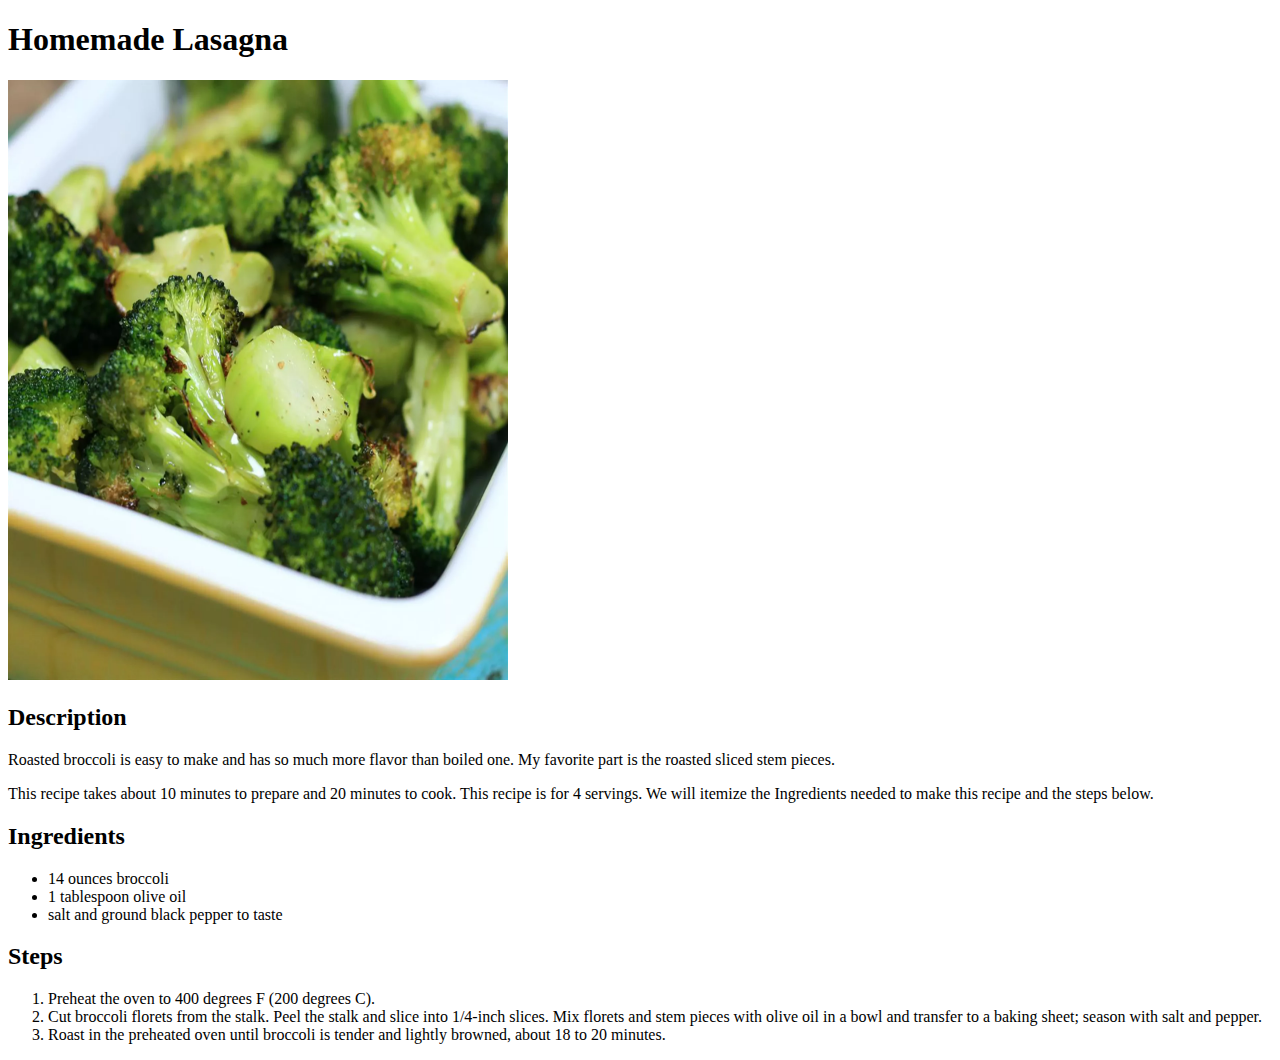
==== recipes/easy_roasted_broccolli.html @ c87e0644 "add roasted broccoli recipe fiel and content" ====
<!DOCTYPE html>
<html lang="en">
<head>
    <meta charset="UTF-8">
    <meta http-equiv="X-UA-Compatible" content="IE=edge">
    <meta name="viewport" content="width=device-width, initial-scale=1.0">
    <title>Odin-recipes | Pressed Cuban Burger</title>
</head>
<body>
    <h1>Homemade Lasagna</h1>
    <img src="../images/easy-roasted-broccoli.jpg" alt="easy roasted broccoli" width="500" height="600">
    <h2>Description</h2>
    <p>Roasted broccoli is easy to make and has so much more flavor than boiled one. 
      My favorite part is the roasted sliced stem pieces. </p>
    <p>This recipe takes about 10 minutes to prepare and 20 minutes to cook. 
     This recipe is for 4 servings. We will itemize the Ingredients needed to make this recipe and the steps below.</p>

    <h2>Ingredients</h2>
        <ul> 
            <li>14 ounces broccoli</li>
            <li>1 tablespoon olive oil</li>
            <li>salt and ground black pepper to taste</li>
        </ul>
    <h2>Steps</h2>
        <ol>
            <li>Preheat the oven to 400 degrees F (200 degrees C).</li>
            <li>Cut broccoli florets from the stalk. Peel the stalk and slice into 1/4-inch slices. 
                Mix florets and stem pieces with olive oil in a bowl and transfer to a baking sheet; 
                season with salt and pepper.</li>
            <li>Roast in the preheated oven until broccoli is tender and lightly browned, 
                about 18 to 20 minutes.</li>
        </ol>
</body>
</html>
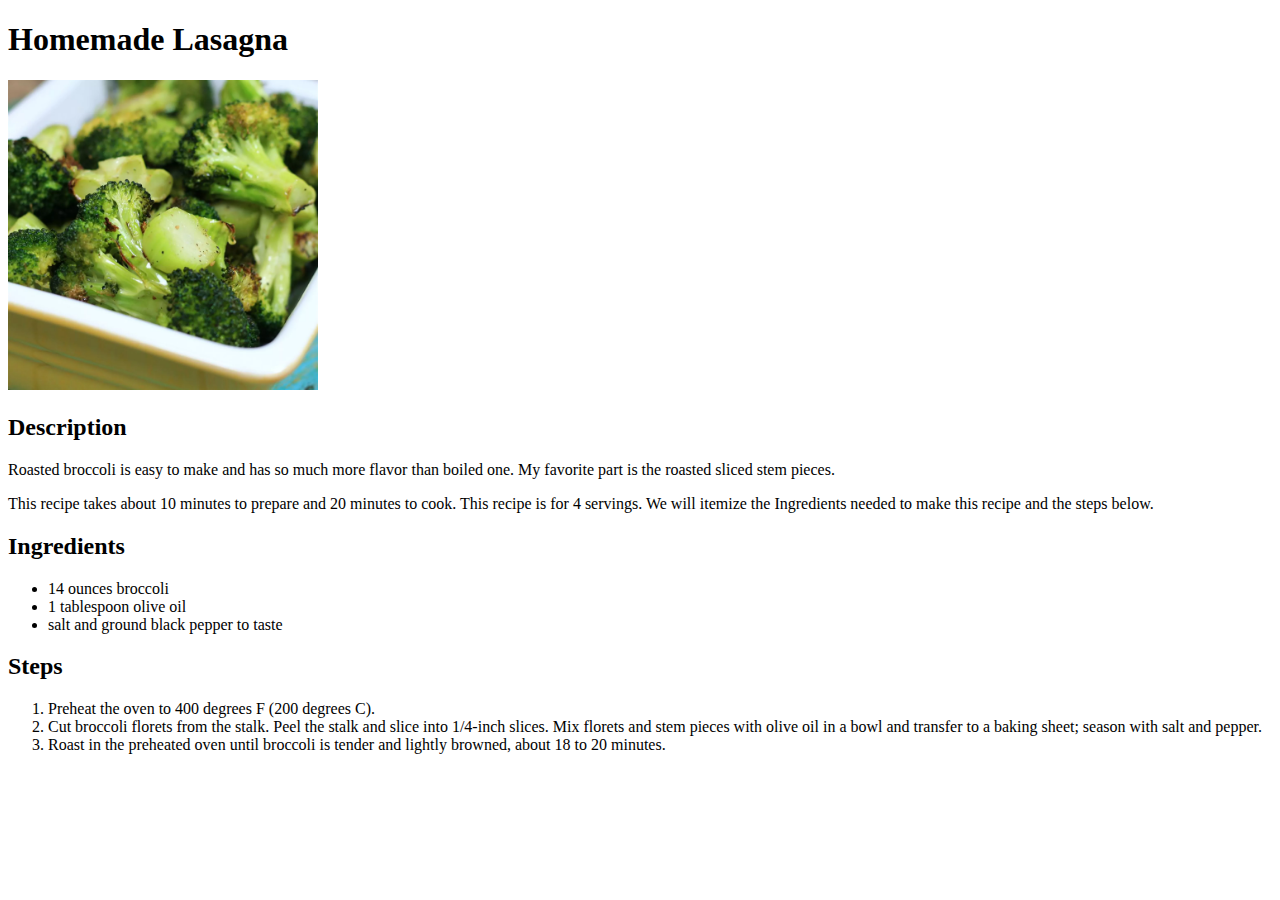
==== commit cd98ca73: "update description section" ====
--- a/recipes/easy_roasted_broccolli.html
+++ b/recipes/easy_roasted_broccolli.html
@@ -8,7 +8,7 @@
 </head>
 <body>
     <h1>Homemade Lasagna</h1>
-    <img src="../images/easy-roasted-broccoli.jpg" alt="easy roasted broccoli" width="500" height="600">
+    <img src="../images/easy-roasted-broccoli.jpg" alt="easy roasted broccoli" width="310" height="310">
     <h2>Description</h2>
     <p>Roasted broccoli is easy to make and has so much more flavor than boiled one. 
       My favorite part is the roasted sliced stem pieces. </p>
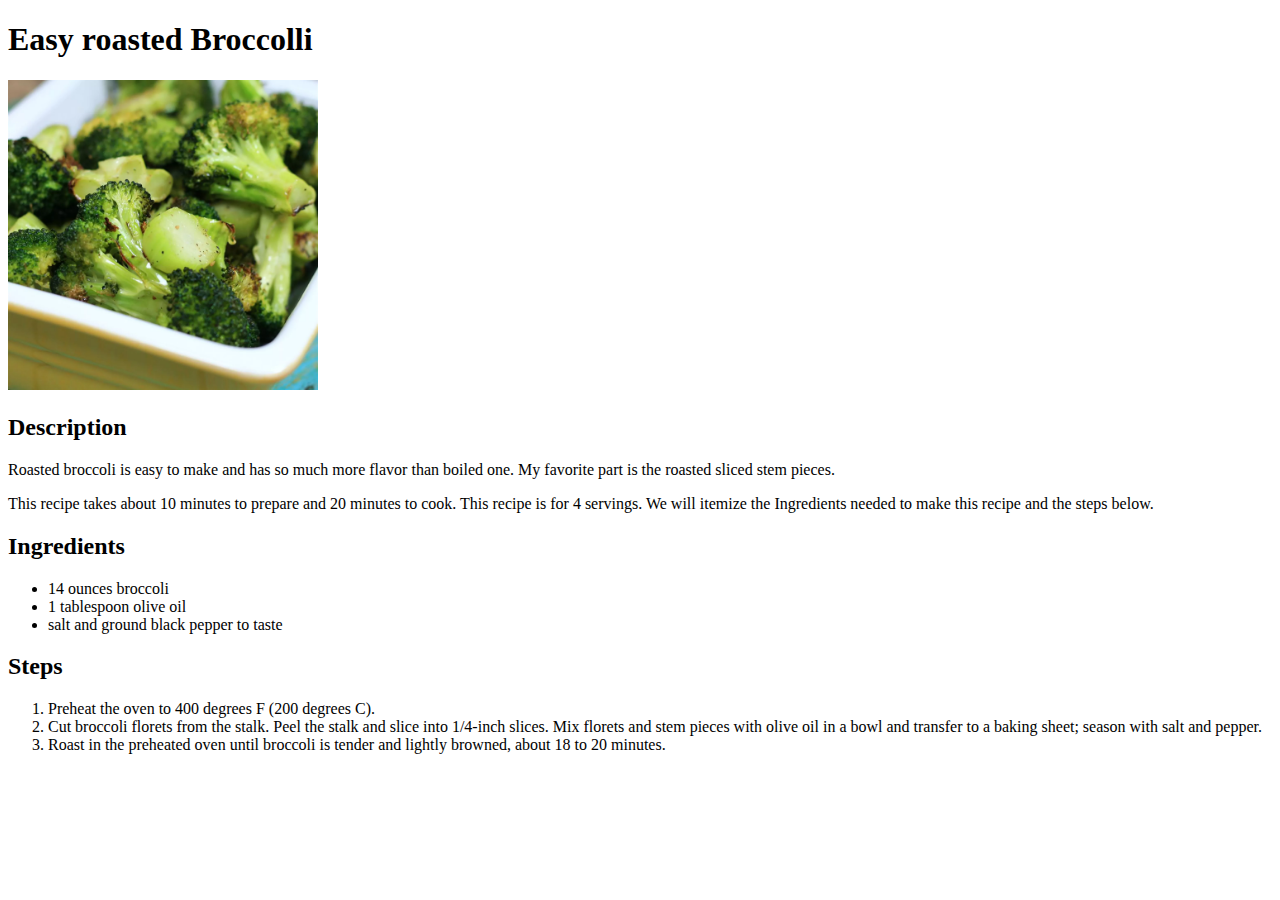
==== commit 099fe21e: "update Heading" ====
--- a/recipes/easy_roasted_broccolli.html
+++ b/recipes/easy_roasted_broccolli.html
@@ -7,7 +7,7 @@
     <title>Odin-recipes | Pressed Cuban Burger</title>
 </head>
 <body>
-    <h1>Homemade Lasagna</h1>
+    <h1>Easy roasted Broccolli</h1>
     <img src="../images/easy-roasted-broccoli.jpg" alt="easy roasted broccoli" width="310" height="310">
     <h2>Description</h2>
     <p>Roasted broccoli is easy to make and has so much more flavor than boiled one. 
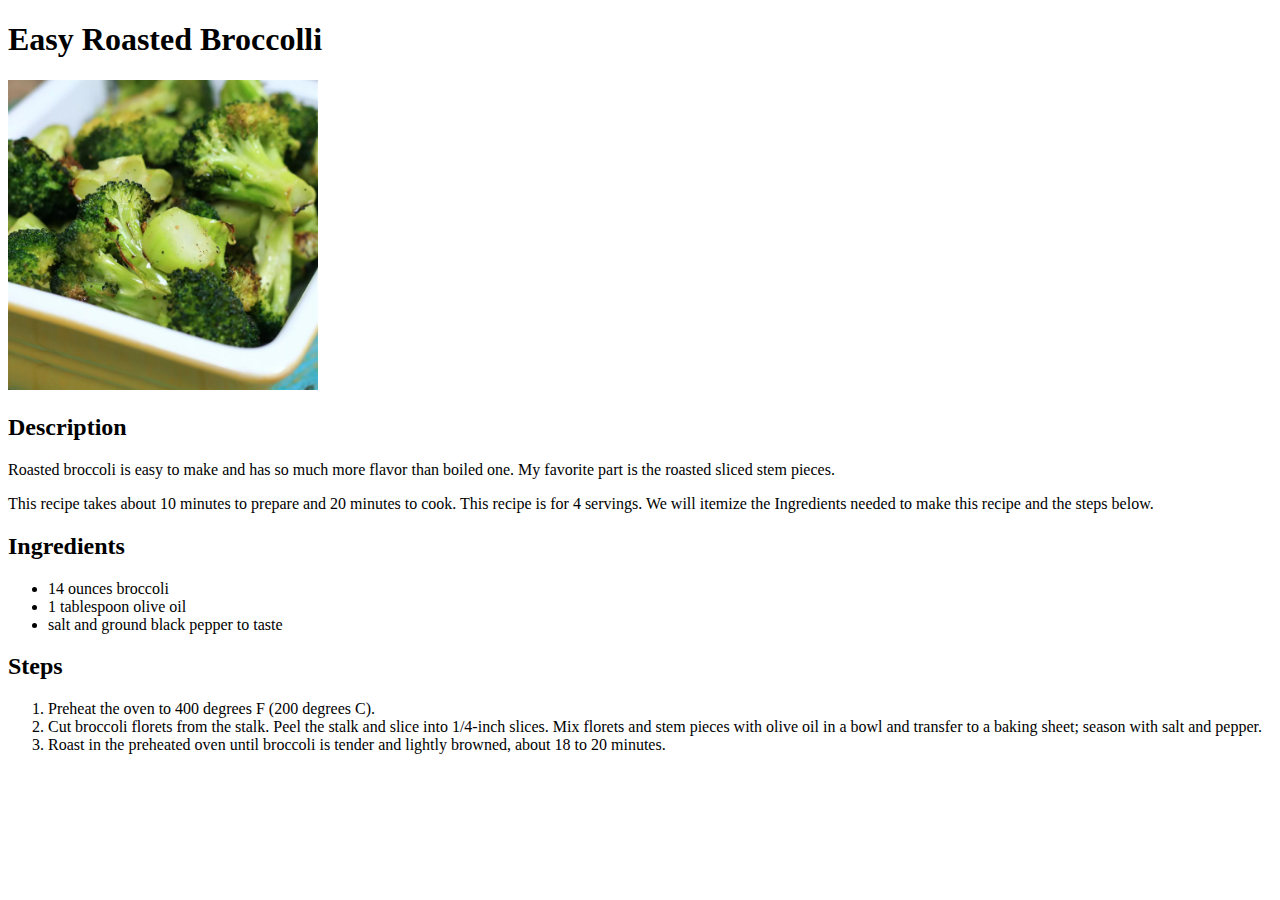
==== commit 9527f967: "update Heading" ====
--- a/recipes/easy_roasted_broccolli.html
+++ b/recipes/easy_roasted_broccolli.html
@@ -4,10 +4,10 @@
     <meta charset="UTF-8">
     <meta http-equiv="X-UA-Compatible" content="IE=edge">
     <meta name="viewport" content="width=device-width, initial-scale=1.0">
-    <title>Odin-recipes | Pressed Cuban Burger</title>
+    <title>Odin-recipes | Easy Roasted Broccolli<</title>
 </head>
 <body>
-    <h1>Easy roasted Broccolli</h1>
+    <h1>Easy Roasted Broccolli</h1>
     <img src="../images/easy-roasted-broccoli.jpg" alt="easy roasted broccoli" width="310" height="310">
     <h2>Description</h2>
     <p>Roasted broccoli is easy to make and has so much more flavor than boiled one. 
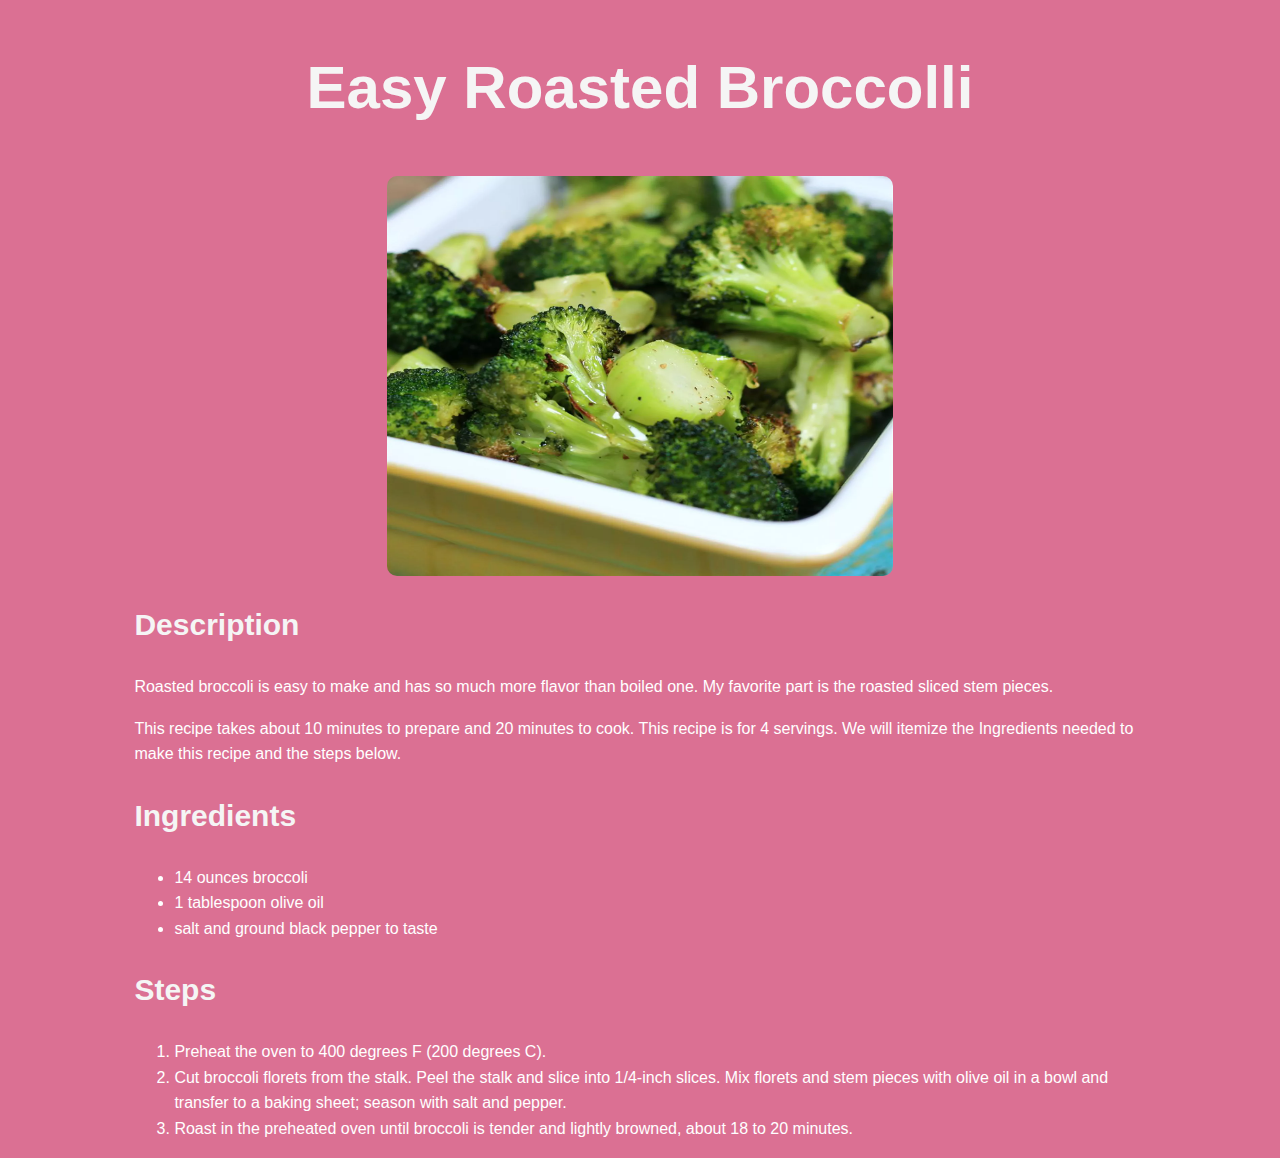
==== commit e7b80a5a: "add container div to aid styling" ====
--- a/recipes/easy_roasted_broccolli.html
+++ b/recipes/easy_roasted_broccolli.html
@@ -4,31 +4,38 @@
     <meta charset="UTF-8">
     <meta http-equiv="X-UA-Compatible" content="IE=edge">
     <meta name="viewport" content="width=device-width, initial-scale=1.0">
+    <link rel="stylesheet" href="../css/style.css">
     <title>Odin-recipes | Easy Roasted Broccolli<</title>
 </head>
 <body>
-    <h1>Easy Roasted Broccolli</h1>
-    <img src="../images/easy-roasted-broccoli.jpg" alt="easy roasted broccoli" width="310" height="310">
-    <h2>Description</h2>
-    <p>Roasted broccoli is easy to make and has so much more flavor than boiled one. 
-      My favorite part is the roasted sliced stem pieces. </p>
-    <p>This recipe takes about 10 minutes to prepare and 20 minutes to cook. 
-     This recipe is for 4 servings. We will itemize the Ingredients needed to make this recipe and the steps below.</p>
+    <div class="container">
+        <h1>Easy Roasted Broccolli</h1>
+            <img src="../images/easy-roasted-broccoli.jpg" alt="easy roasted broccoli">
+            <h2>Description</h2>
+                <p>Roasted broccoli is easy to make and has so much more flavor than boiled one. 
+                My favorite part is the roasted sliced stem pieces. </p>
+                <p>This recipe takes about 10 minutes to prepare and 20 minutes to cook. 
+                This recipe is for 4 servings. We will itemize the Ingredients needed to make this recipe 
+                and the steps below.
+                </p>
 
-    <h2>Ingredients</h2>
-        <ul> 
-            <li>14 ounces broccoli</li>
-            <li>1 tablespoon olive oil</li>
-            <li>salt and ground black pepper to taste</li>
-        </ul>
-    <h2>Steps</h2>
-        <ol>
-            <li>Preheat the oven to 400 degrees F (200 degrees C).</li>
-            <li>Cut broccoli florets from the stalk. Peel the stalk and slice into 1/4-inch slices. 
-                Mix florets and stem pieces with olive oil in a bowl and transfer to a baking sheet; 
-                season with salt and pepper.</li>
-            <li>Roast in the preheated oven until broccoli is tender and lightly browned, 
-                about 18 to 20 minutes.</li>
-        </ol>
+            <h2>Ingredients</h2>
+                <ul> 
+                    <li>14 ounces broccoli</li>
+                    <li>1 tablespoon olive oil</li>
+                    <li>salt and ground black pepper to taste</li>
+                </ul>
+            <h2>Steps</h2>
+                <ol>
+                    <li>Preheat the oven to 400 degrees F (200 degrees C).</li>
+                    <li>Cut broccoli florets from the stalk. Peel the stalk and slice into 1/4-inch slices. 
+                        Mix florets and stem pieces with olive oil in a bowl and transfer to a baking sheet; 
+                        season with salt and pepper.</li>
+                    <li>Roast in the preheated oven until broccoli is tender and lightly browned, 
+                        about 18 to 20 minutes.</li>
+                </ol>
+
+    </div>
+    
 </body>
 </html>--- a/css/style.css
+++ b/css/style.css
@@ -0,0 +1,59 @@
+body {
+  font-family: Montserrat, sans-serif;
+  background: palevioletred;
+  color: white;
+  line-height: 1.6;
+}
+
+h1, h2, a {
+  color: whitesmoke;
+}
+
+h1 {
+  text-align: center;
+  font-size: 60px;
+  font-weight: 900;
+}
+
+h2 {
+  font-size: 30px;
+  font-weight: 600;
+}
+.main-nav {
+    display: flex;
+    justify-content: center;
+    align-items: center;
+    height: 140px;
+    padding: 16px;
+    gap: 8px;
+    list-style: none;
+}
+
+ .main-nav li a {
+    text-decoration: none;
+    width: 60px;
+    padding: 30px;
+    height: 30px;
+    background: palevioletred;
+    color: white;
+    font-weight: bold;
+    border: 4px solid plum;
+    border-radius: 4px;
+}
+
+.main-nav li a:hover{
+  background: plum;
+}
+
+img {
+  margin: 1rem auto;
+  width: 50%;
+  height: 400px;
+  border-radius: 10px;
+  display: block;
+
+}
+.container {
+  margin: 0 auto;
+  width: 80%;
+}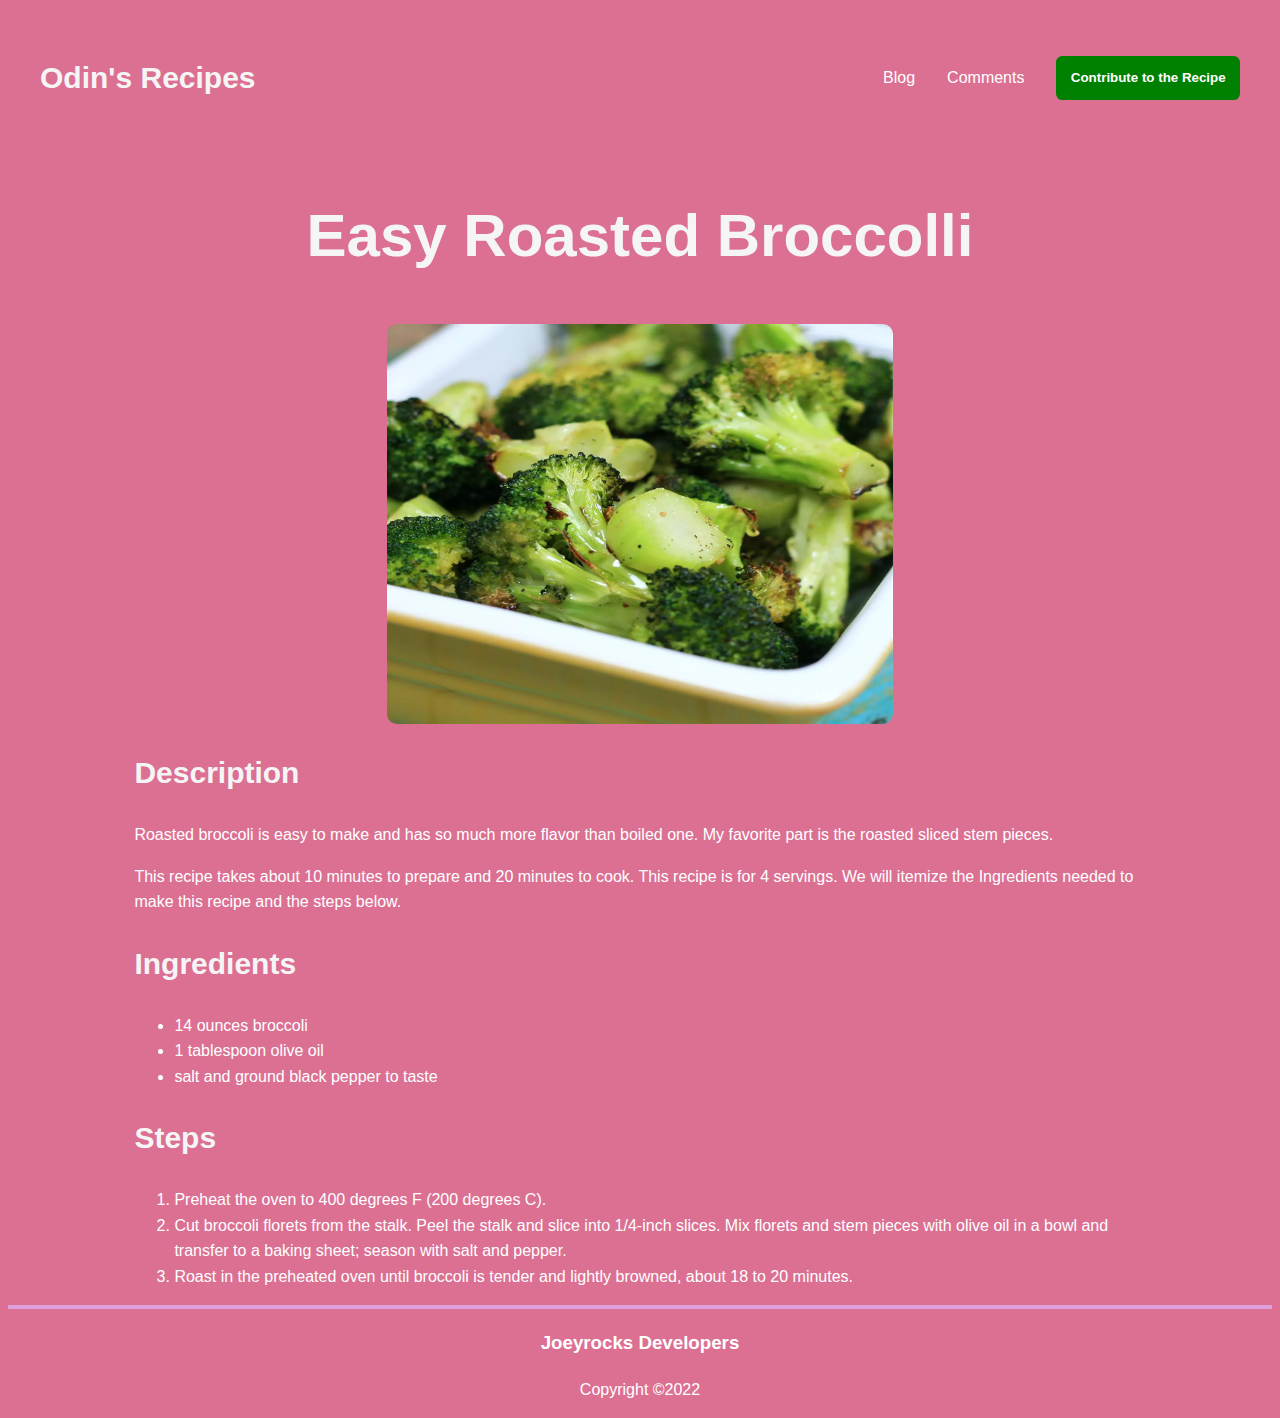
==== commit 3bdd031f: "add page navigation and fix responsiveness issues" ====
--- a/recipes/easy_roasted_broccolli.html
+++ b/recipes/easy_roasted_broccolli.html
@@ -8,6 +8,22 @@
     <title>Odin-recipes | Easy Roasted Broccolli<</title>
 </head>
 <body>
+    <header>
+        <h2 id="logo"><a href="../index.html">Odin's Recipes</a></h2>
+        <nav>
+            <ul class="page-nav">
+                <li class="page-nav-items">
+                    <a href="#">Blog</a>
+                </li>
+                <li class="page-nav-items">
+                <a href="#">Comments</a>
+                </li>
+                <li class="page-nav-items">
+                    <button>Contribute to the Recipe</button>
+                </li>
+            </ul>
+        </nav>
+  </header>
     <div class="container">
         <h1>Easy Roasted Broccolli</h1>
             <img src="../images/easy-roasted-broccoli.jpg" alt="easy roasted broccoli">
@@ -36,6 +52,12 @@
                 </ol>
 
     </div>
-    
+    <hr>
+    <div class="footer-delimiter">
+        <footer>
+            <h3 class="footer-text">Joeyrocks Developers</h3>
+            <p class="footer-text">Copyright &copy;2022</p>
+        </footer>
+    </div>
 </body>
 </html>--- a/css/style.css
+++ b/css/style.css
@@ -1,8 +1,19 @@
+/*   box sizing  */
+html {
+  box-sizing: border-box;
+}
+*,
+*::before,
+*::after {
+  box-sizing: inherit;
+}
+
 body {
   font-family: Montserrat, sans-serif;
   background: palevioletred;
   color: white;
   line-height: 1.6;
+  font-size: 16px;
 }
 
 h1, h2, a {
@@ -11,34 +22,34 @@
 
 h1 {
   text-align: center;
-  font-size: 60px;
+  font-size: 3.75em;
   font-weight: 900;
 }
 
 h2 {
-  font-size: 30px;
+  font-size: 1.875em;
   font-weight: 600;
 }
 .main-nav {
     display: flex;
     justify-content: center;
     align-items: center;
-    height: 140px;
-    padding: 16px;
-    gap: 8px;
+    height: 8.75em;
+    padding: 1em;
+    gap: 0.5em;
     list-style: none;
 }
 
  .main-nav li a {
     text-decoration: none;
-    width: 60px;
-    padding: 30px;
-    height: 30px;
+    width: 3.75em;
+    padding: 1.875em;
+    height: 1.875em;
     background: palevioletred;
     color: white;
     font-weight: bold;
-    border: 4px solid plum;
-    border-radius: 4px;
+    border: 0.25em solid plum;
+    border-radius: 0.25em;
 }
 
 .main-nav li a:hover{
@@ -46,14 +57,179 @@
 }
 
 img {
-  margin: 1rem auto;
+  margin: 1em auto;
   width: 50%;
-  height: 400px;
-  border-radius: 10px;
+  height: 25em;
+  border-radius: 0.625em;
   display: block;
 
 }
 .container {
   margin: 0 auto;
   width: 80%;
-}+}
+
+.container.home {
+  display: flex;
+  flex-direction: column;
+  justify-content: center;
+  align-items: center;
+  gap: 0.5em;
+
+}
+
+#footer{
+  text-align: center;
+}
+
+hr {
+  border: 0.125em solid plum;
+}
+
+.footer-delimiter {
+  text-align: center;
+}
+
+hr.footer-delimiter {
+  margin-top: 60vh;
+}
+header {
+  display: flex;
+  flex-direction: row;
+  justify-content: flex-end;
+  padding: 1rem 0;
+  align-items: center;
+}
+
+header h2 {
+  margin-right: auto;
+  margin-left: 2rem;
+}
+header h2 a {
+  text-decoration: none;
+  cursor: pointer;
+}
+.page-nav {
+  display: flex;
+  flex-direction: row;
+  justify-content: flex-end;
+  padding: 1rem 0;
+  align-items: center;
+}
+
+.page-nav-items {
+  list-style: none;
+   margin-right: 2rem;
+}
+
+.page-nav-items a {
+  text-decoration: none;
+  color: white;
+}
+
+.page-nav-items a:hover {
+  text-decoration: none;
+  background: plum;
+  padding: 0.9rem;
+  border-radius: 0.4rem;
+}
+button {
+  padding: 0.9rem;
+  border-radius: 0.4rem;
+  background: green;
+  color: white;
+  font-weight: 700;
+  border: 0 yellowgreen solid;
+}
+
+button:hover {
+  background: plum;
+}
+
+@media screen and (max-width: 912px) {
+  .main-nav {
+    flex-direction: column;
+    height: 500px
+}
+  .main-nav li {
+    flex: 1 1 auto;
+  }
+
+    h1 {
+      font-size: 2.75em;
+      font-weight: 700;
+    }
+
+  }
+  @media screen and (max-width: 480px){
+    .main-nav {
+      flex-direction: column;
+      height: 500px
+  }
+    .page-nav {
+      flex-direction: column;
+      align-items: center;
+    }
+    header {
+      display: flex;
+      flex-direction: column;
+      align-items: center;
+    }
+
+    header h2 {
+      margin-right: 0 auto;
+  
+    }
+
+    h1 {
+      font-size: 1.75em;
+      font-weight: 600;
+    }
+
+    h2 {
+      font-size: 1.55em;
+      font-weight: 400;
+    }
+
+    h3 {
+      font-size: 1.25em;
+      font-weight: 200;
+    }
+    img {
+      margin: 0 auto;
+      width: 90%;
+      border-radius: 0.425em;
+      display: block;
+    }
+    button {
+      padding: 0.45rem;
+      border-radius: 0.2rem;
+      font-weight: 400;
+    }
+  } 
+  
+  @media screen and (max-width: 360px){
+
+    .main-nav {
+      flex-wrap: wrap;
+    }
+     
+    .main nav li {
+      width: min-content;
+      height: 2rem;
+      text-align: center;
+
+    }
+    .main-nav li a {
+     padding: 0.5em;
+     border: 0.25em solid plum;
+  }
+
+  .main-nav li {
+    font-size: 0.75em;
+    font-weight: 600;
+  }
+
+  }
+ 
+
